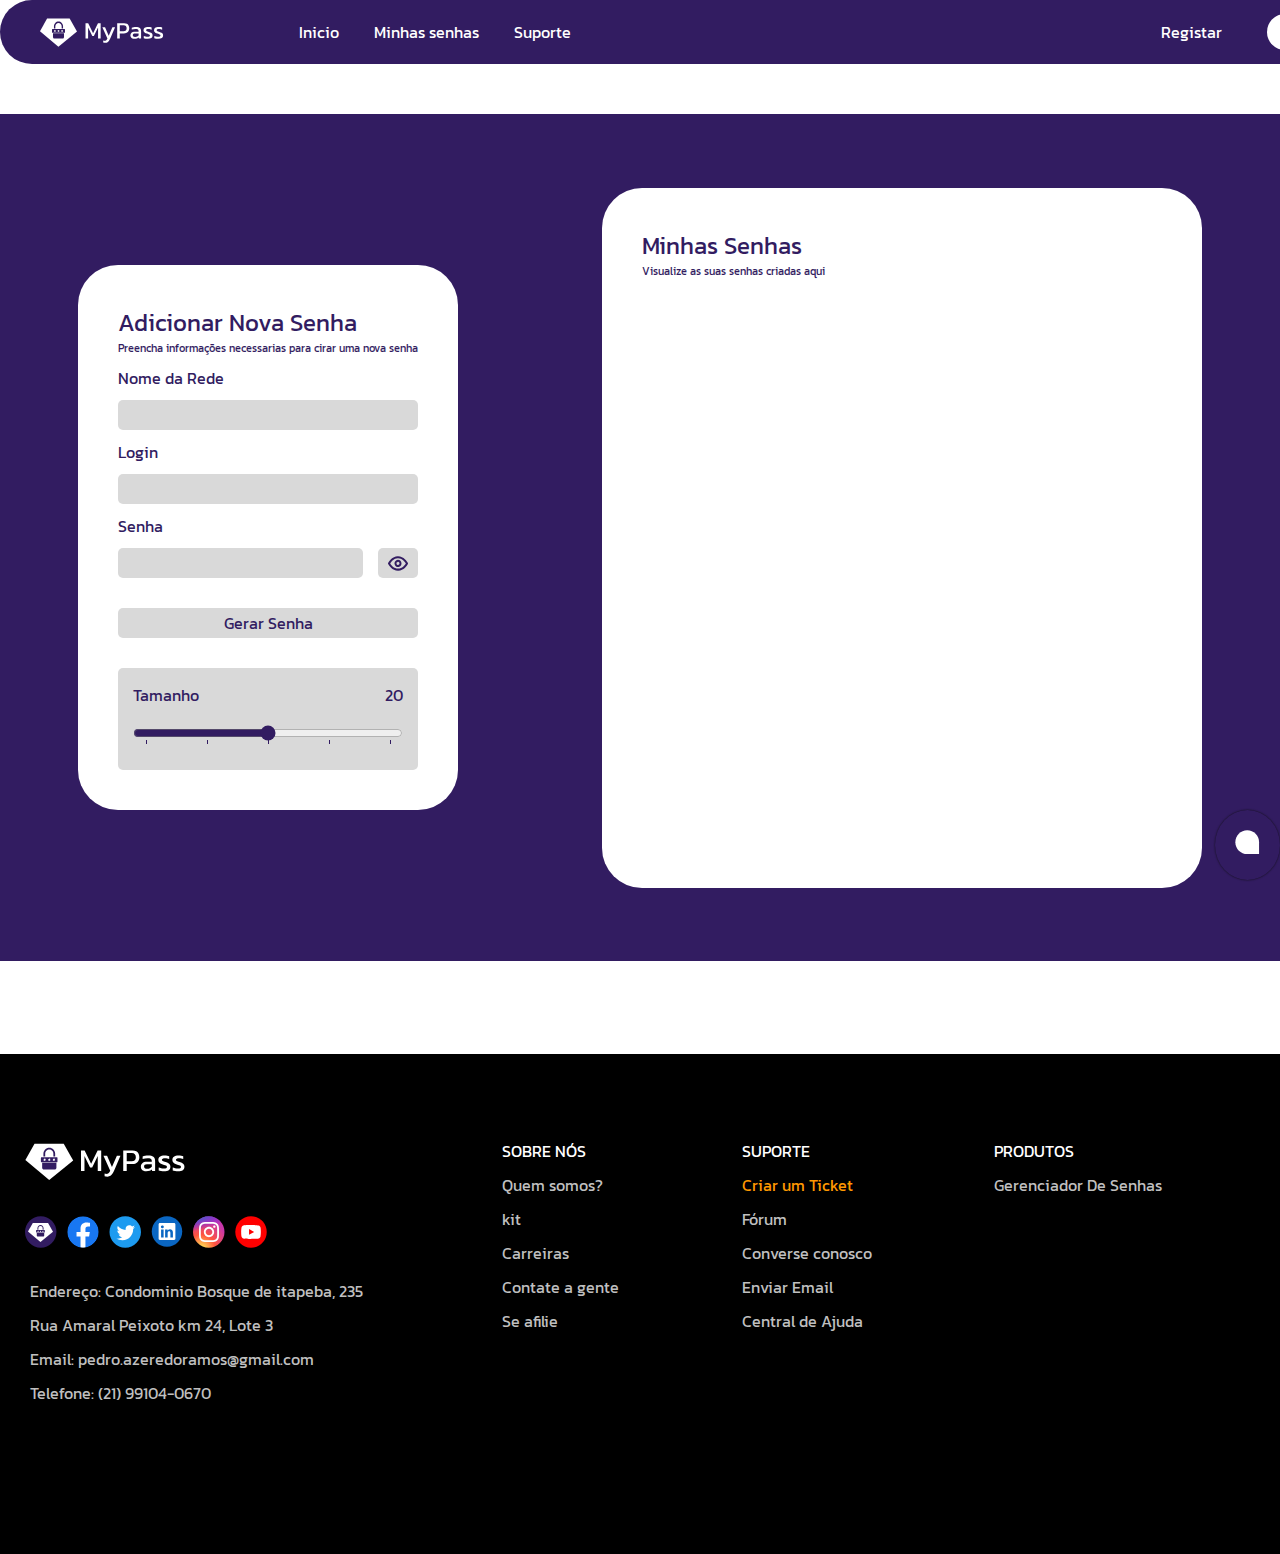
==== senha.html @ b86f520e "adicionado segunda pagina senhas" ====
<!DOCTYPE html>
<html lang="en">
  <head>
    <meta charset="UTF-8" />
    <meta name="viewport" content="width=device-width, initial-scale=1.0" />
    <link rel="stylesheet" href="css/style.css" />
    <link rel="preconnect" href="https://fonts.googleapis.com" />
    <link rel="preconnect" href="https://fonts.gstatic.com" crossorigin />
    <link
      href="https://fonts.googleapis.com/css2?family=Kanit:ital,wght@0,100;0,200;0,300;0,400;0,500;0,600;0,700;0,800;0,900;1,100;1,200;1,300;1,400;1,500;1,600;1,700;1,800;1,900&display=swap"
      rel="stylesheet"
    />
    <title>Minhas Senhas</title>
  </head>
  <body id="inicio">
    <nav class="nav" >
      <div class="logo">
        <img src="img/logo.svg" onclick=""/>
      </div>
      <ul class="nav-itens">
        <li><a href="index.html">Inicio</a></li>
        <li><a href="senha.html">Minhas senhas</a></li>
        <li"><a href="#suporte">Suporte</a></li>
      </ul>
      <div class="registrar">
        <p>Registar</p>
      </div>
      <button class="btn-nav">Login</button>
    </nav>
      <div class="container-senhas">
        <div class="box">
          <div class="box-esq">
            <h2>Adicionar Nova Senha</h2>
            <h6>Preencha informações necessarias para cirar uma nova senha</h6>
            <p>Nome da Rede</p>
            <input class="input-rede">
            <p>Login</p>
            <input class="input-login">
            <p>Senha</p>
            <div class="div-senha">
              <input class="input-senha" size="20">
              <button class="btn-olhos">
                <img src="img/olhos.svg">
              </button>
            </div>
            <button class="btn-gerar-senha">Gerar Senha</button>
            <div class="range"> 
              <div class="texto">
                Tamanho <span>20</span>
              </div>
              <input type="range" class="input-range"  max="20" list="markers">
              <datalist id="markers">
                <option value="0"></option>
                <option value="5"></option>
                <option value="10"></option>
                <option value="15"></option>
                <option value="20"></option>
              </datalist> 
            </div>


            

            
          </div>
          <div class="box-dir">
              <h2>Minhas Senhas</h2>
              <h6>Visualize as suas senhas criadas aqui</h6>


          </div>
        </div>
      </div>
      <div class="chat">
        <button class="btn-chat">
          <img src="img/chat.svg" />
        </button>
      </div>
      <div class="section-3" id="suporte">
        <div class="container3">
          <div class="esquerda">
            <img src="img/logorede.svg" />
            <ul class="redes">
              <li><img src="img/10.svg" /></li>
              <li><img src="img/11.svg" /></li>
              <li><img src="img/12.svg" /></li>
              <li><img src="img/13.svg" /></li>
              <li><img src="img/14.svg" /></li>
              <li><img src="img/15.svg" /></li>
            </ul>
            <p>Endereço: Condominio Bosque de itapeba, 235</p>
            <p>Rua Amaral Peixoto km 24, Lote 3</p>
            <p>Email: pedro.azeredoramos@gmail.com</p>
            <p>Telefone: (21) 99104-0670</p>
          </div>
          <div class="direita">
            <div class="wrapper">
              <div class="area" id="area1">
                <ul>
                  <p class="normal">SOBRE NÓS</p>
                  <li>Quem somos?</li>
                  <li>kit</li>
                  <li>Carreiras</li>
                  <li>Contate a gente</li>
                  <li>Se afilie</li>
                </ul>
              </div>
              <div class="area" id="area2">
                <ul>
                  <p class="normal">SUPORTE</p>
                  <li class="anormal">Criar um Ticket</li>
                  <li>Fórum</li>
                  <li>Converse conosco</li>
                  <li>Enviar Email</li>
                  <li>Central de Ajuda</li>
                </ul>
              </div>
              <div class="area" id="area3">
                <ul>
                  <p class="normal">PRODUTOS</p>
                  <li>Gerenciador De Senhas</li>
                </ul>
              </div>
            </div>
          </div>
        </div>
      </div>
    




    
  </body>
</html>
---- css/style.css ----
@import './reset.css';
@import './home.css';
@import './senha.css';
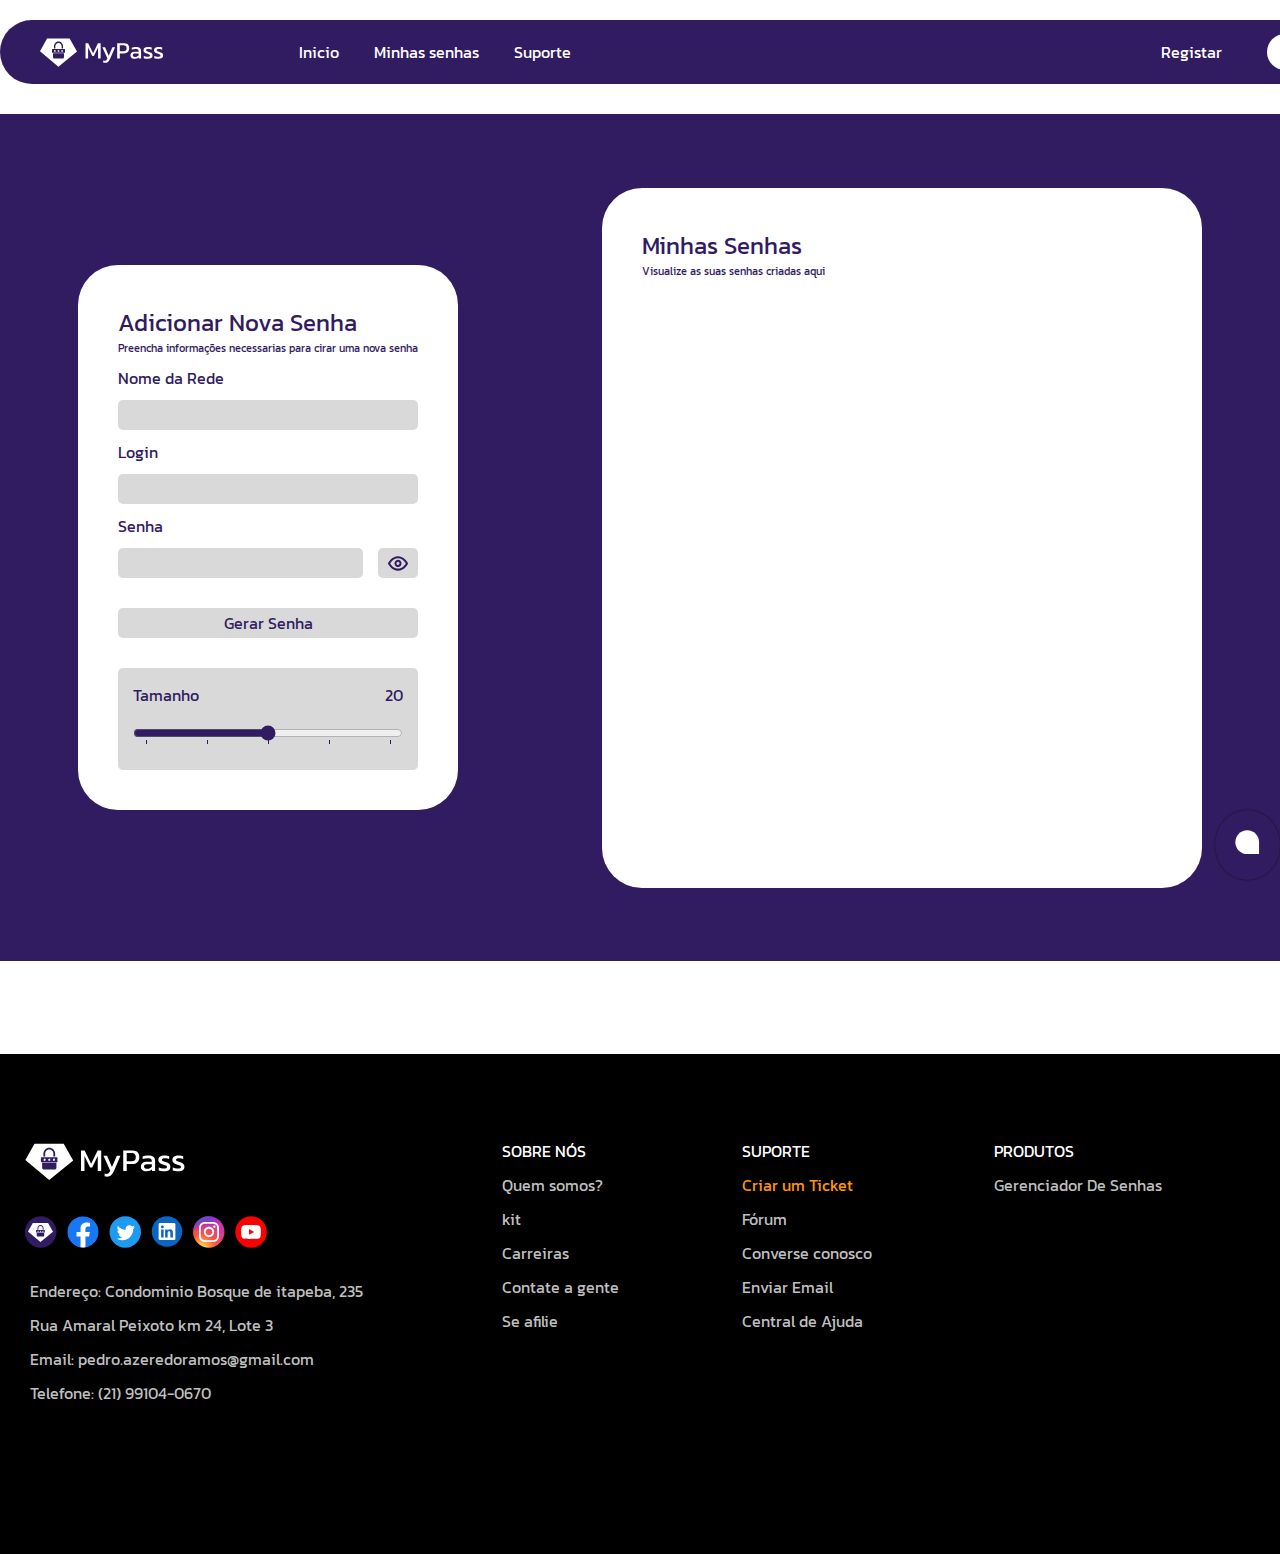
==== commit 2c09eb60: "header consertado" ====
--- a/senha.html
+++ b/senha.html
@@ -57,17 +57,10 @@
                 <option value="20"></option>
               </datalist> 
             </div>
-
-
-            
-
-            
           </div>
           <div class="box-dir">
               <h2>Minhas Senhas</h2>
               <h6>Visualize as suas senhas criadas aqui</h6>
-
-
           </div>
         </div>
       </div>
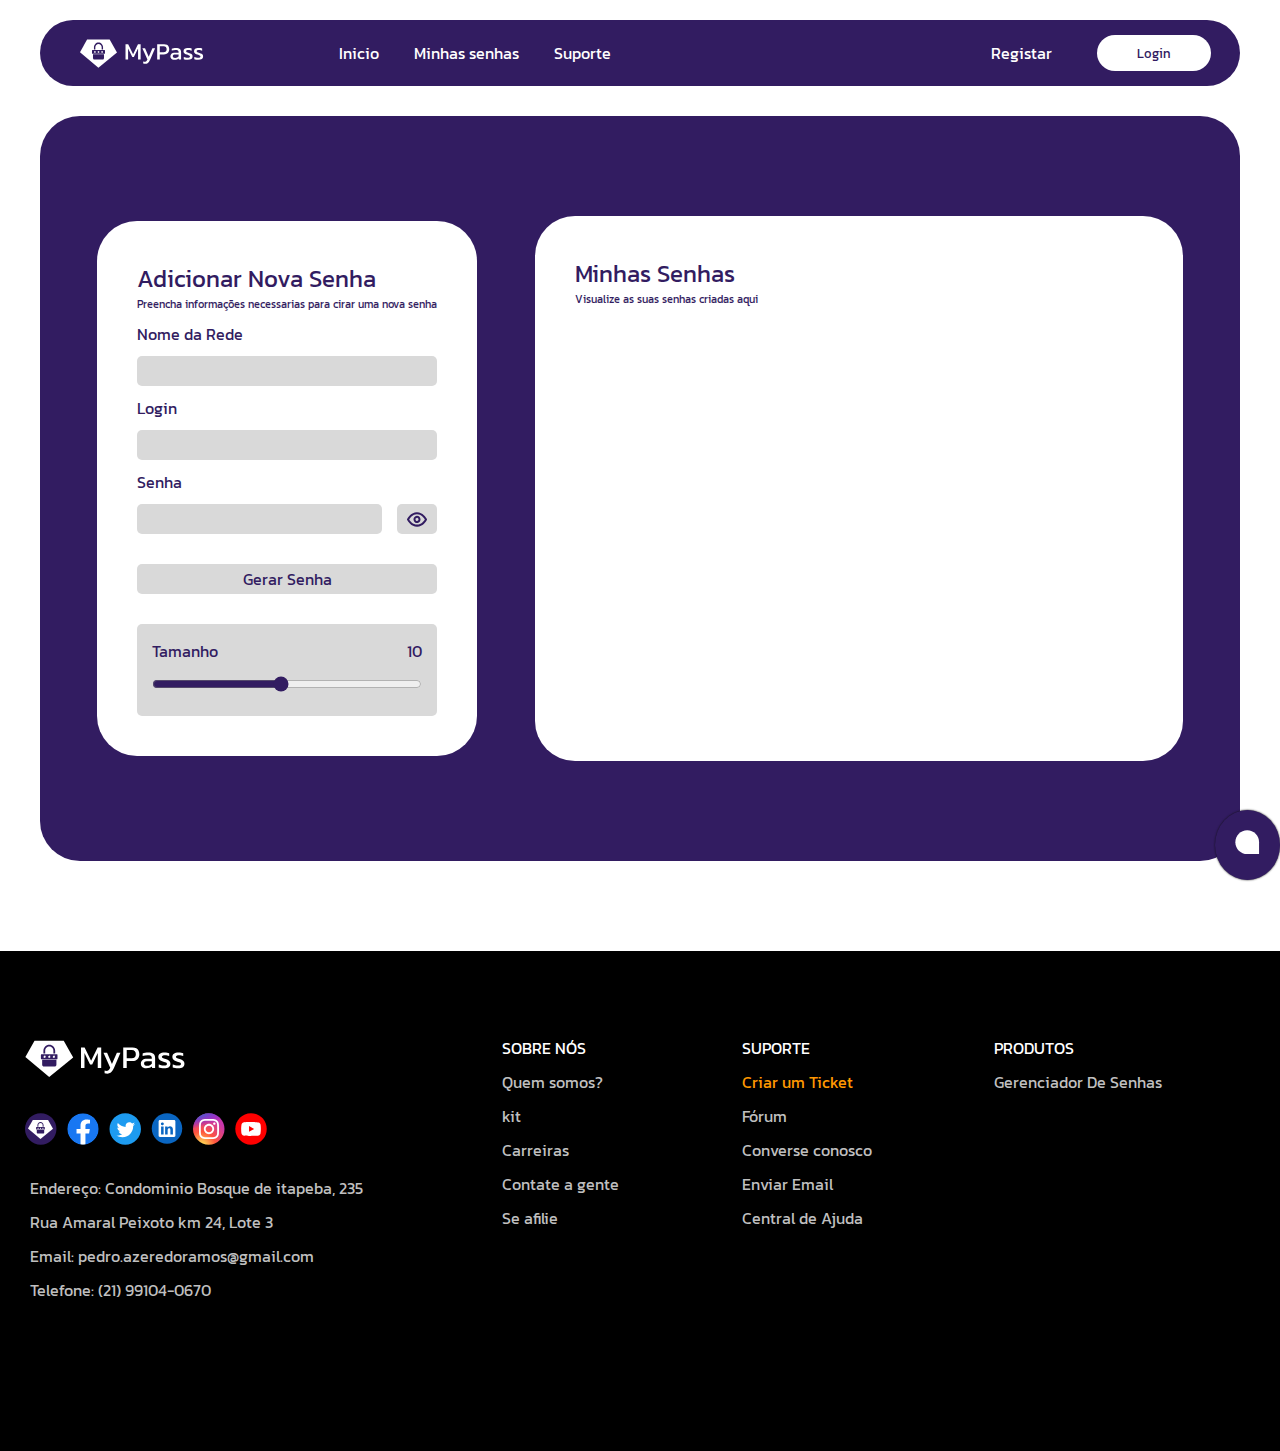
==== commit d58734dc: "adicionado funcionabilidade de adicinar espaços" ====
--- a/senha.html
+++ b/senha.html
@@ -33,34 +33,58 @@
             <h2>Adicionar Nova Senha</h2>
             <h6>Preencha informações necessarias para cirar uma nova senha</h6>
             <p>Nome da Rede</p>
-            <input class="input-rede">
+            <input class="input-rede" type="text">
             <p>Login</p>
-            <input class="input-login">
+            <input class="input-login" type="text">
             <p>Senha</p>
             <div class="div-senha">
-              <input class="input-senha" size="20">
+              <input class="input-senha" size="20" type="text">
               <button class="btn-olhos">
                 <img src="img/olhos.svg">
               </button>
             </div>
-            <button class="btn-gerar-senha">Gerar Senha</button>
+            <button class="btn-gerar-senha" onclick="novoEspaco()">Gerar Senha</button>
             <div class="range"> 
               <div class="texto">
-                Tamanho <span>20</span>
+                Tamanho <span class="size">10</span>
               </div>
-              <input type="range" class="input-range"  max="20" list="markers">
+              <input type="range" class="input-range"  min="1" max="20" list="markers" value="10">
               <datalist id="markers">
-                <option value="0"></option>
+                <!-- <option value="1"></option>
                 <option value="5"></option>
                 <option value="10"></option>
                 <option value="15"></option>
-                <option value="20"></option>
+                <option value="20"></option> -->
               </datalist> 
             </div>
           </div>
           <div class="box-dir">
               <h2>Minhas Senhas</h2>
               <h6>Visualize as suas senhas criadas aqui</h6>
+              <ol class="lista">
+                <!-- <li>
+                  <p class="espaco-rede">Nome da Rede</p>
+                  <div class="espaco">
+                    <div class="espaco-esquerda">
+                      <p class="espaco-login">Login</p>
+                      <input type="text" class="espaco-login-exibir" value="awsha67sda">
+                    </div>
+                    <div class="espaco-direita">
+                      <p class="espaco-senha">Senha</p>
+                      <input type="text" class="espaco-senha-exibir" value="awsha67sda">
+                    </div>
+                    <div class="espaco-btn">
+                      <button class="espaco-olho">
+                        <img src="img/olhos.svg">
+                      </button>
+                      <button class="espaco-lixeira">
+                        <img src="img/lixeira.svg">
+                      </button>
+                    </div>
+                  </div>
+                </li> -->
+
+              </ol>
           </div>
         </div>
       </div>
@@ -118,11 +142,6 @@
           </div>
         </div>
       </div>
-    
-
-
-
-
-    
+    <script src="script.js"></script>
   </body>
 </html>
--- a/css/style.css
+++ b/css/style.css
@@ -1,3 +1,5 @@
 @import './reset.css';
 @import './home.css';
 @import './senha.css';
+@import './ambos.css';
+@import './responsivo.css';
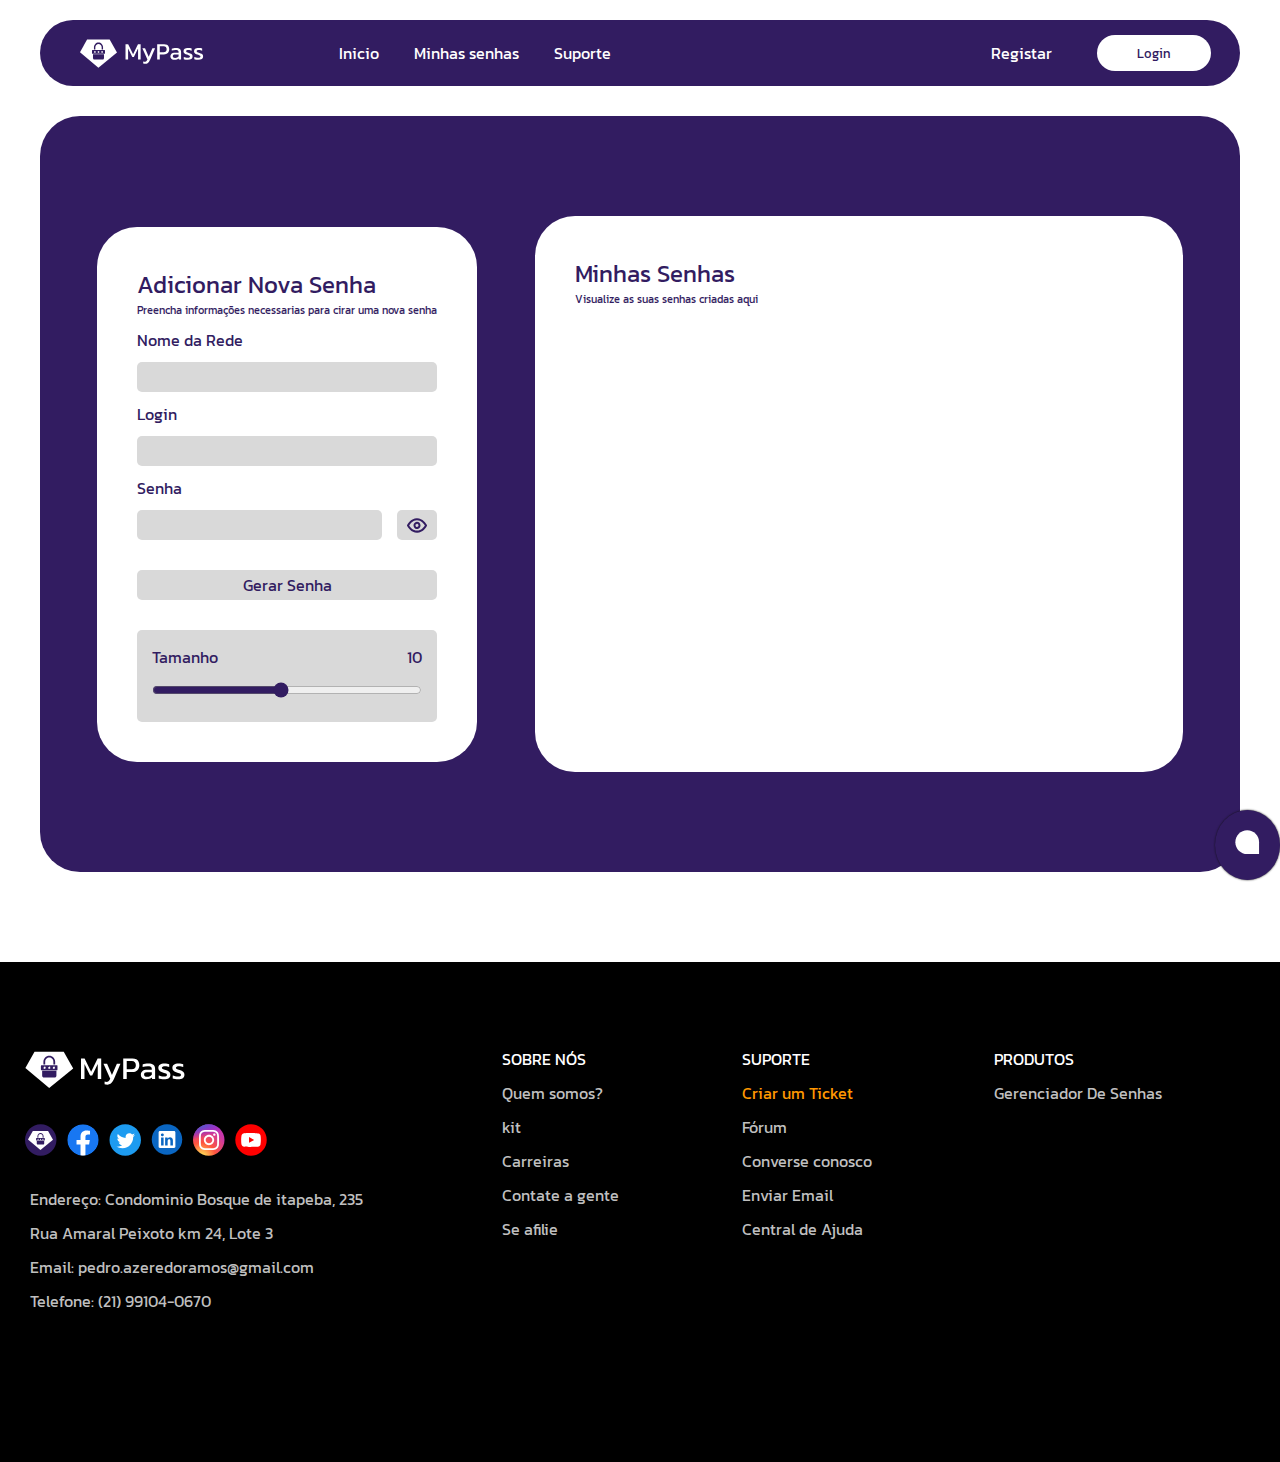
==== commit 7d4ba69e: "novas funcionabilidades como mostrar senha" ====
--- a/senha.html
+++ b/senha.html
@@ -39,7 +39,7 @@
             <p>Senha</p>
             <div class="div-senha">
               <input class="input-senha" size="20" type="text">
-              <button class="btn-olhos">
+              <button class="btn-olhos" onclick="esconder()">
                 <img src="img/olhos.svg">
               </button>
             </div>
--- a/css/style.css
+++ b/css/style.css
@@ -2,4 +2,3 @@
 @import './home.css';
 @import './senha.css';
 @import './ambos.css';
-@import './responsivo.css';
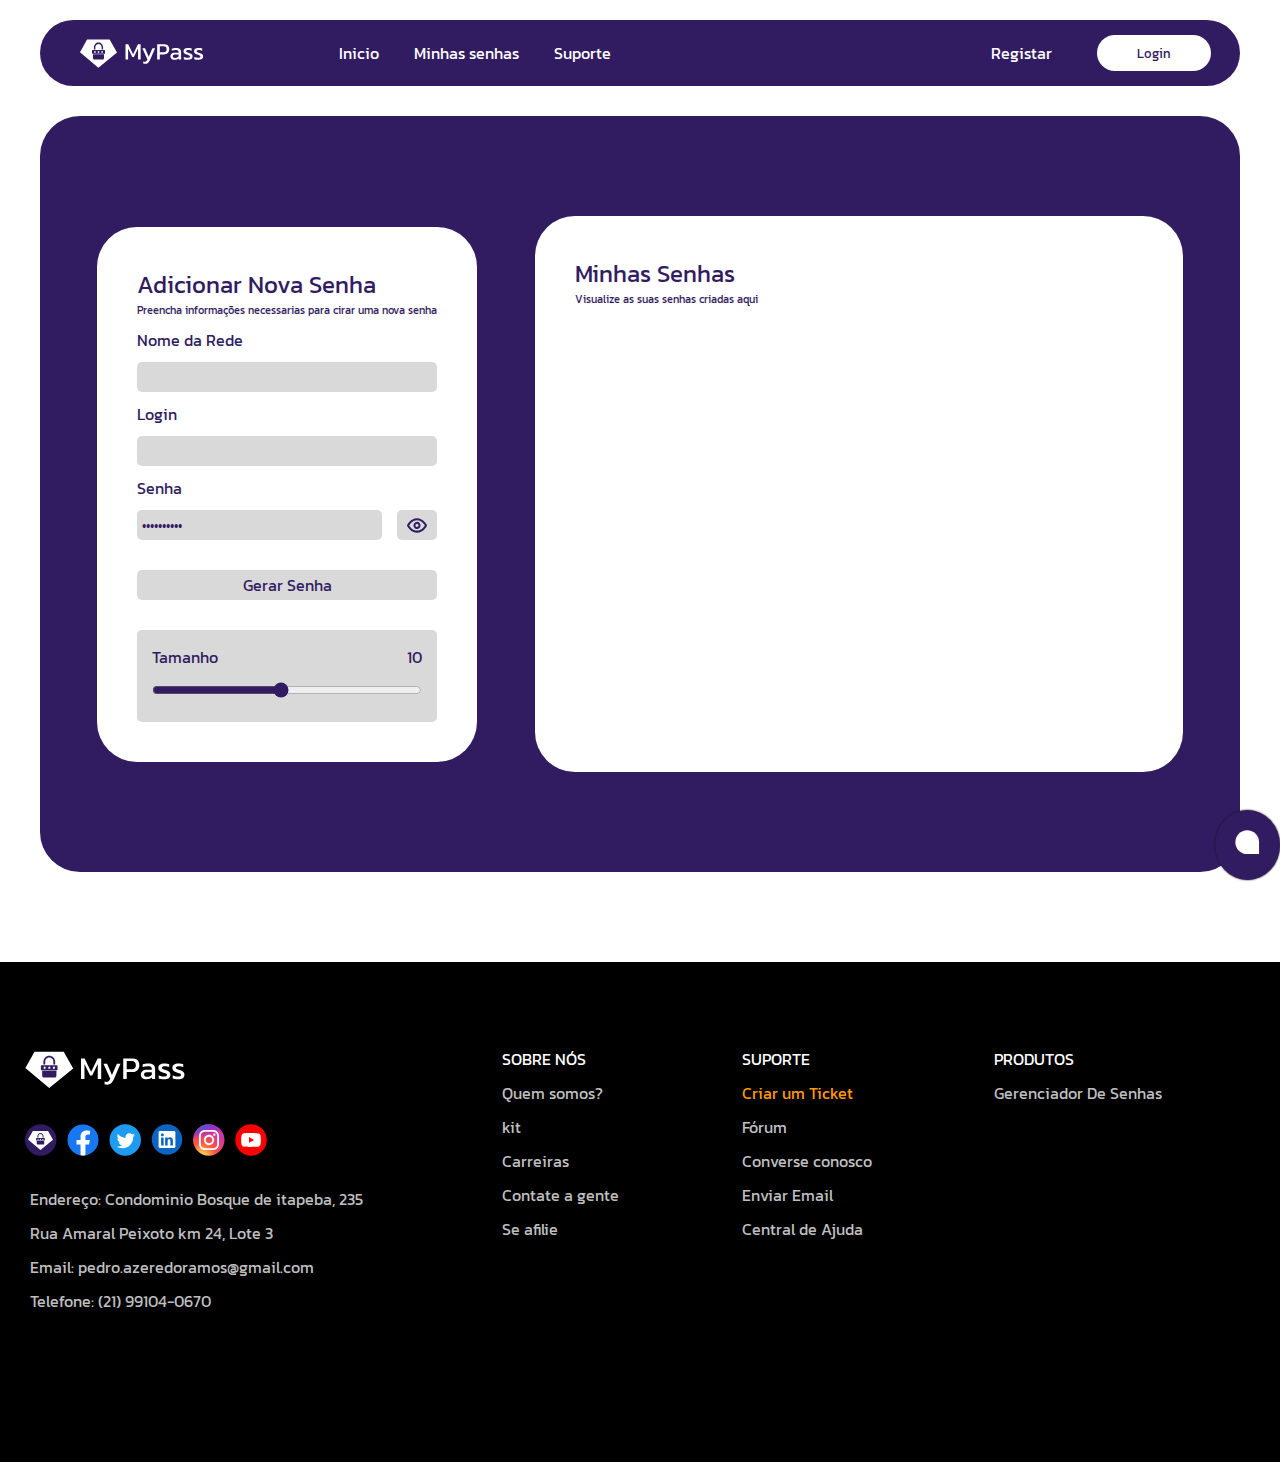
==== commit 1f74b071: "feature de gerar senhas implementada" ====
--- a/senha.html
+++ b/senha.html
@@ -38,7 +38,7 @@
             <input class="input-login" type="text">
             <p>Senha</p>
             <div class="div-senha">
-              <input class="input-senha" size="20" type="text">
+              <input class="input-senha" size="20" readonly type="password">
               <button class="btn-olhos" onclick="esconder()">
                 <img src="img/olhos.svg">
               </button>
